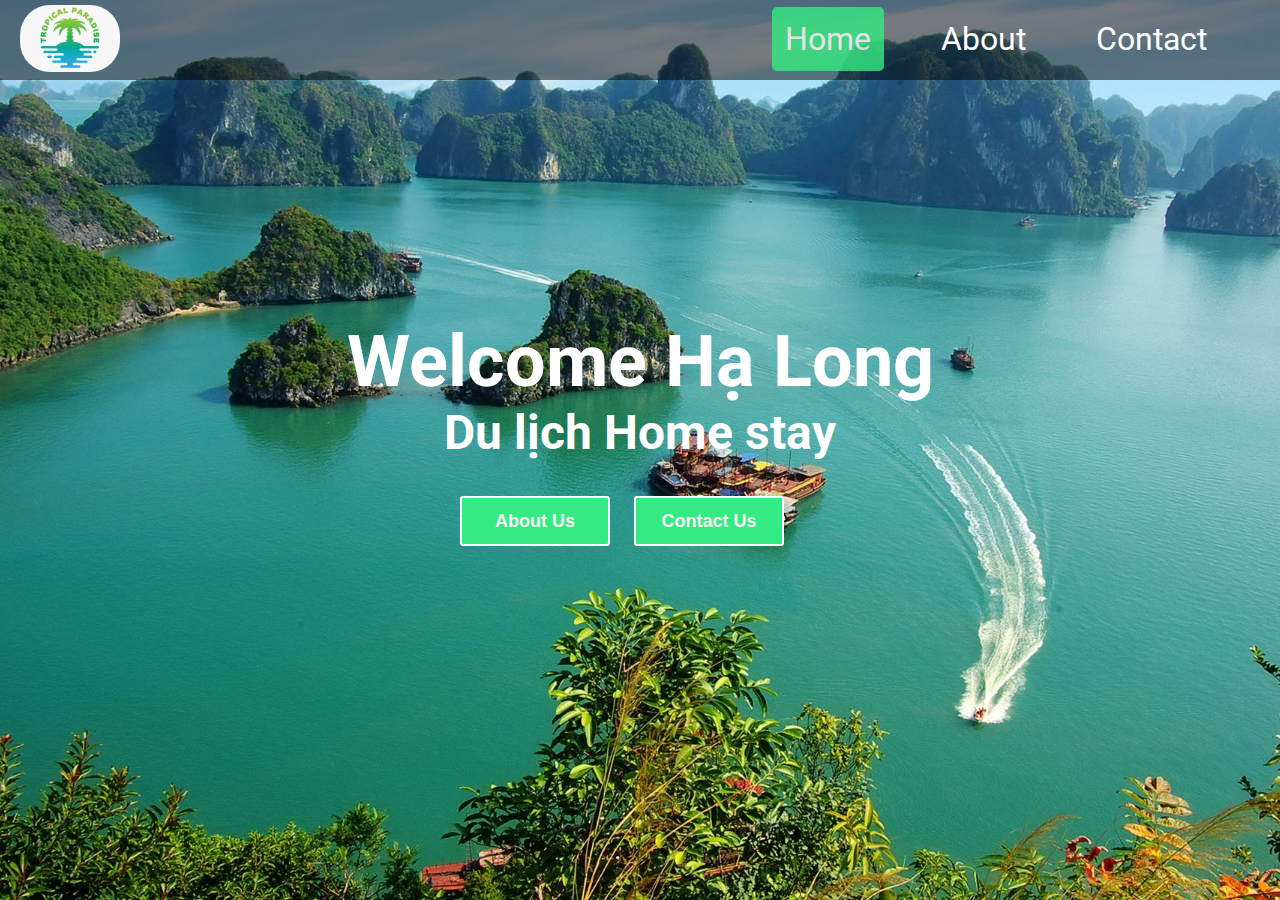
==== index.html @ 75bd3731 "beginerHTMLCSS" ====
<!DOCTYPE html>
<html lang="en">
<head>
    <meta charset="UTF-8">
    <meta name="viewport" content="width=device-width, initial-scale=1.0">
    <link rel="stylesheet" href="style.css">
    <title>Du lịch Hạ Long</title>
</head>
<body>
    <div class="container">
        <nav class="navbar">
            <img src="logo.jpg" alt="#" class="logo">
            <ul>
                <li><a class="active" href="#">Home</a></li>
                <li><a href="#">About</a></li>
                <li><a href="#">Contact</a></li>
            </ul>
        </nav>
        <div class="center">
            <h1>Welcome Hạ Long</h1>
            <h2>Du lịch Home stay</h2>
            <div class="buttons">
                <button>About Us</button>
                <button class="btn">Contact Us</button>
            </div>
        </div>
    </div>
</body>
</html>
---- style.css ----
@import url('https://fonts.googleapis.com/css2?family=Roboto:ital,wght@0,100;0,300;0,400;0,500;0,700;1,100;1,300;1,400;1,500;1,700&display=swap');
*{
    padding: 0;
    margin: 0;
    box-sizing: border-box;
}
.container{
    width: 100vw;
    height: 100vh;
    background-image: url(bg.jpg);
    background-size: cover;
    background-position: center;
    background-repeat: no-repeat;
}
.navbar{
    width: 100vw;
    height: 80px;
    background-color: rgba(0,0,0,0.5);
}
.logo{
    width: 100px;
    height: auto;
    margin: 5px 0 0 20px;
    border-radius: 30px;
}
.navbar ul{
    float: right;
    margin-right: 40px;
    padding-bottom: 20px;
}
.navbar ul li{
    list-style: none;
    margin: 20px;
    display: inline-block;
    height: 60px;
    width: auto;
}
.navbar ul li a{
    text-decoration: none;
    color: white;
    font-size: 2rem;
    padding: 13px;
    font-family: 'Roboto', sans-serif;
}
.navbar ul li a.active,
.navbar ul li a:hover{
    background: #34eb83;
    opacity: 0.8;
    border-radius: 5px;
    transition: 0.4s;
}
.container .center{
    position: absolute;
    top: 50%;
    left: 50%;
    transform: translate(-50%,-50%);
    font-family: 'Roboto', sans-serif;
}
.center h1{
    color: white;
    font-size: 72px;
    font-weight: bold;
    width: 900px;
    text-align: center;
}
.center h2{
    color: white;
    font-size: 48px;
    font-weight: bold;
    width: 900px;
    text-align: center;
}
.center .buttons{
    margin: 35px 270px;
}
.buttons button{
    height: 50px;
    width: 150px;
    font-size: 1.125rem;
    font-weight: bold;
    color: #f3f3f3;
    background:#34eb83 ;
    border: 2px solid white;
    border-radius: 3px;
    cursor: pointer;
}
.buttons .btn{
    margin-left: 20px;
}
.buttons button:hover{
    opacity: 0.5;
}
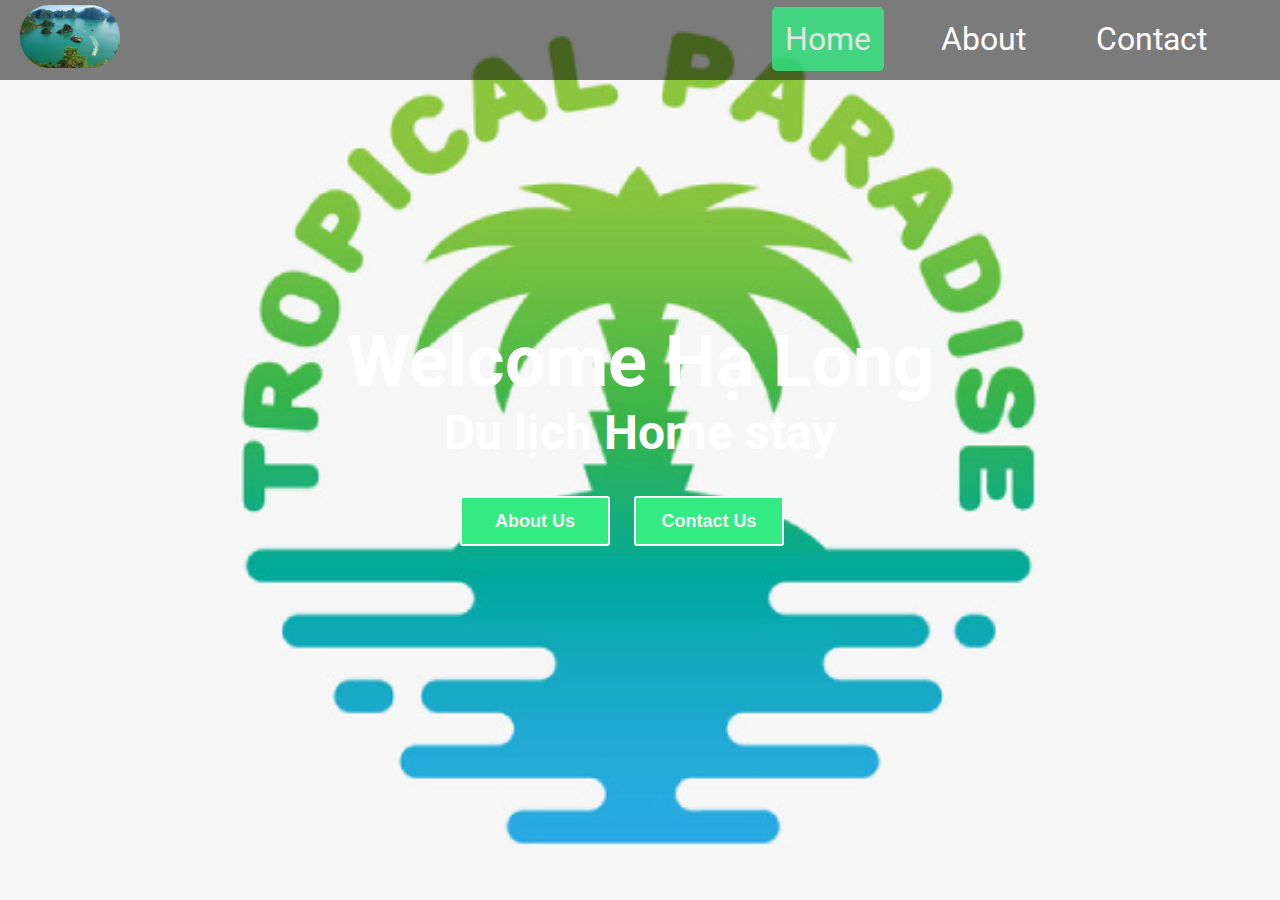
==== commit 9af44ffc: "Create image folder" ====
--- a/index.html
+++ b/index.html
@@ -9,7 +9,7 @@
 <body>
     <div class="container">
         <nav class="navbar">
-            <img src="logo.jpg" alt="#" class="logo">
+            <img src="/image/bg.jpg" alt="#" class="logo">
             <ul>
                 <li><a class="active" href="#">Home</a></li>
                 <li><a href="#">About</a></li>
--- a/style.css
+++ b/style.css
@@ -7,7 +7,7 @@
 .container{
     width: 100vw;
     height: 100vh;
-    background-image: url(bg.jpg);
+    background-image: url(image/logo.jpg);
     background-size: cover;
     background-position: center;
     background-repeat: no-repeat;
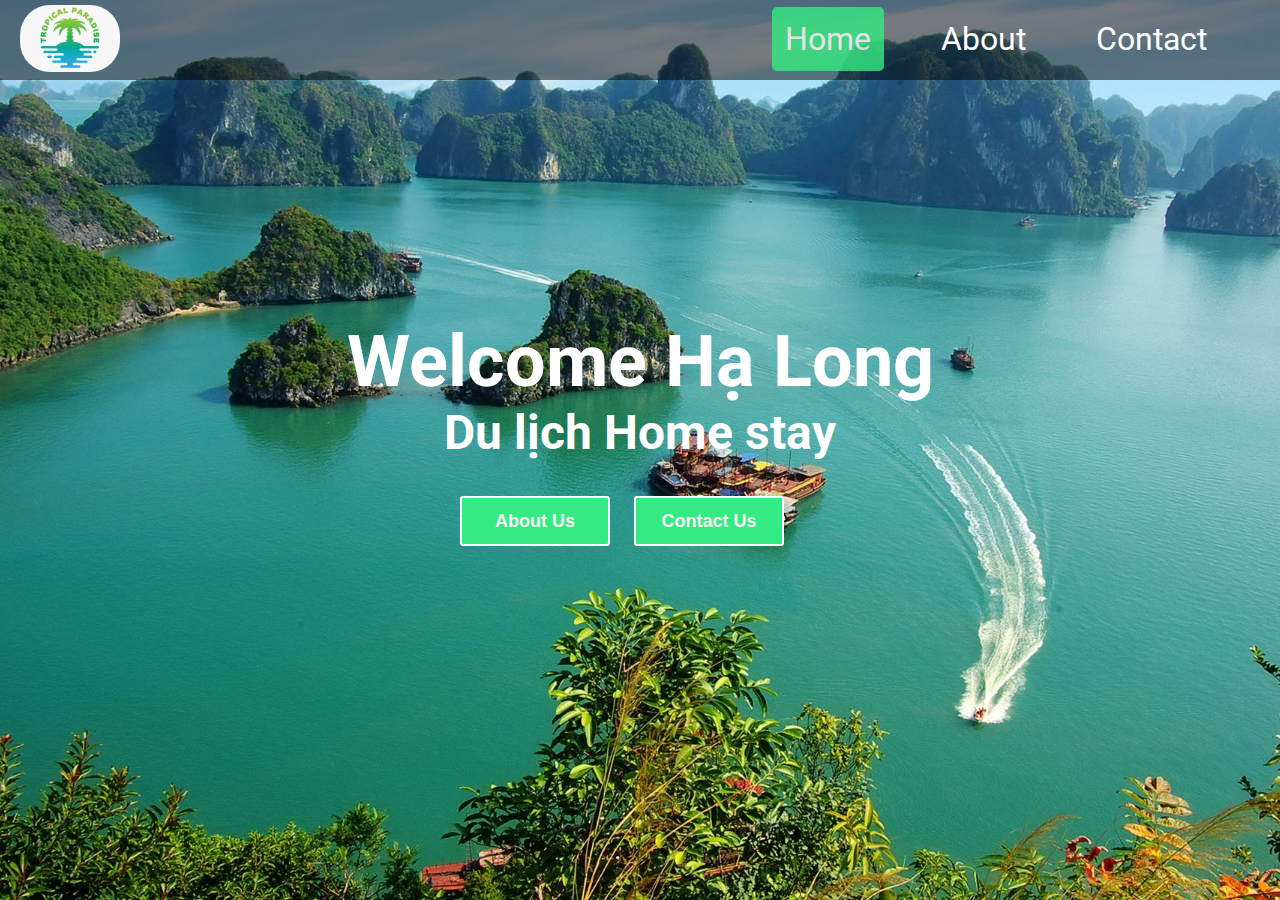
==== commit e9f1c99f: "Change image" ====
--- a/index.html
+++ b/index.html
@@ -9,7 +9,7 @@
 <body>
     <div class="container">
         <nav class="navbar">
-            <img src="/image/bg.jpg" alt="#" class="logo">
+            <img src="/image/logo.jpg" alt="#" class="logo">
             <ul>
                 <li><a class="active" href="#">Home</a></li>
                 <li><a href="#">About</a></li>
--- a/style.css
+++ b/style.css
@@ -7,7 +7,7 @@
 .container{
     width: 100vw;
     height: 100vh;
-    background-image: url(image/logo.jpg);
+    background-image: url(image/bg.jpg);
     background-size: cover;
     background-position: center;
     background-repeat: no-repeat;
